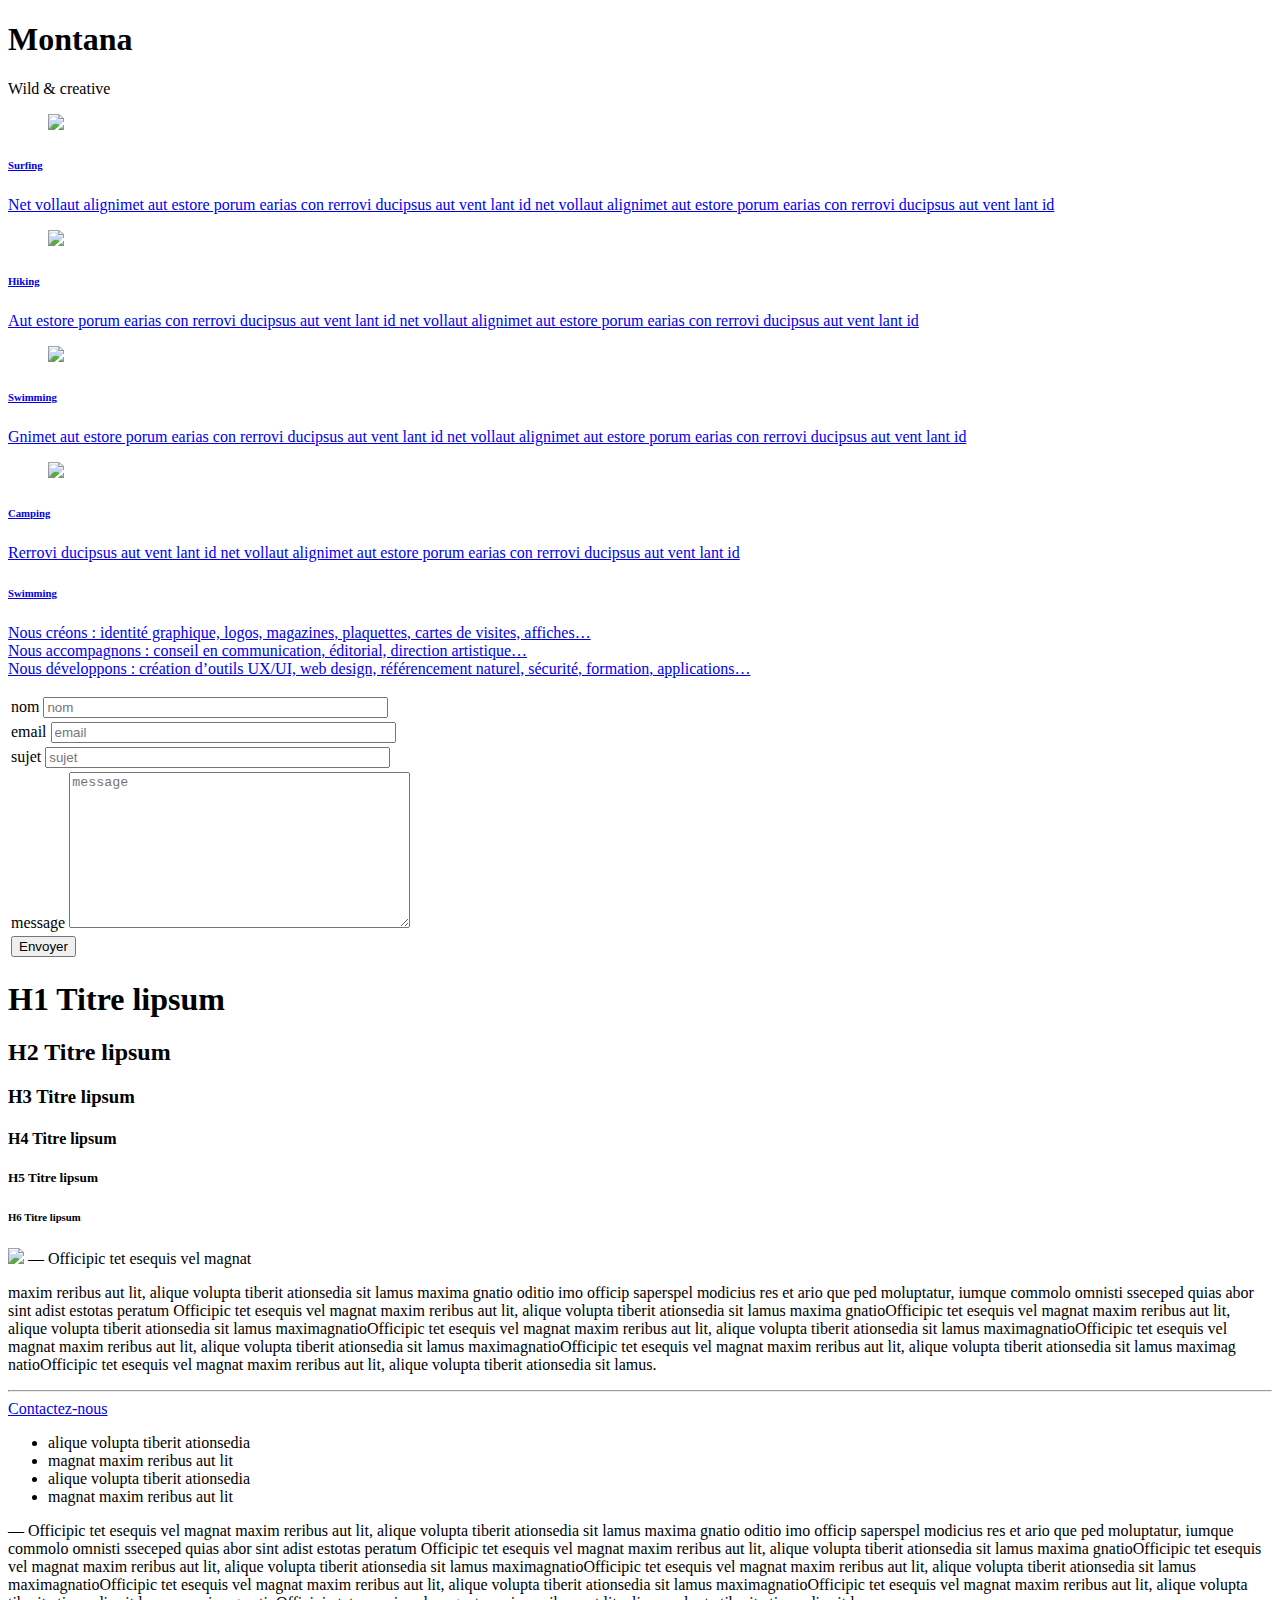
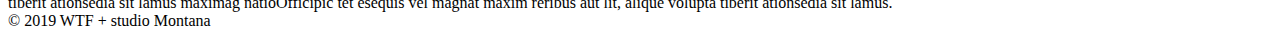
==== index.html @ 5de33ea1 "Create index.html" ====
<!DOCTYPE html>
<html>
<head>
  <meta charset="utf-8">
  <meta http-equiv="X-UA-Compatible" content="IE=edge">
  <meta name="viewport" content="width=device-width, initial-scale=1">
  <title>Test</title>
  <link href="wtf.css" rel="stylesheet"  type="text/css">
  <link href="style.css" rel="stylesheet"  type="text/css">
  <link rel="stylesheet" href="https://use.fontawesome.com/releases/v5.7.2/css/all.css" integrity="sha384-fnmOCqbTlWIlj8LyTjo7mOUStjsKC4pOpQbqyi7RrhN7udi9RwhKkMHpvLbHG9Sr" crossorigin="anonymous">
  <script>/* !Important Chrome Debug */</script>
</head>
<body>
  <!-- Header -->
  <div data-template="parts/header.html"></div>

  <!-- Main content -->
  <main class="main-content clearfix">
    <section class="ff-fullwidth-banner ff-flex" style="background-image: url('https://images.unsplash.com/photo-1469394721641-25268de61797');">
      <div class="ff-wrapper ff-flex">
        <article>
          <h1 class="title">Montana</h1>
          <p class="ff-aligncenter">Wild & creative</p>
        </article>
      </div>
    </section>
    <section class="ff-gallery ff-flex">
      <div class="ff-wrapper ff-fullwidth ff-flex flex-row flex-items-top flex-content-left">
        <article>
          <a href="#">
            <figure class="ff-gallery-figure">
              <img src="https://images.unsplash.com/photo-1466916932233-c1b9c82e71c4" class="ff-gallery-image">
            </figure>
            <h6>Surfing</h6>
            <p>Net vollaut alignimet aut estore porum earias con rerrovi ducipsus aut vent lant id net vollaut alignimet aut estore porum earias con rerrovi ducipsus aut vent lant id
            </p>
          </a>
        </article>
        <article>
          <a href="#">
            <figure class="ff-gallery-figure">
              <img src="https://images.unsplash.com/photo-1548095779-26dbc38010ed" class="ff-gallery-image">
            </figure>
            <h6>Hiking</h6>
            <p>Aut estore porum earias con rerrovi ducipsus aut vent lant id net vollaut alignimet aut estore porum earias con rerrovi ducipsus aut vent lant id
            </p>
          </a>
        </article>
        <article>
          <a href="#">
            <figure class="ff-gallery-figure">
              <img src="https://images.unsplash.com/photo-1538992409240-dc1a2ae11e7b" class="ff-gallery-image">
            </figure>
            <h6>Swimming</h6>
            <p>Gnimet aut estore porum earias con rerrovi ducipsus aut vent lant id net vollaut alignimet aut estore porum earias con rerrovi ducipsus aut vent lant id
            </p>
          </a>
        </article>
        <article>
          <a href="#">
            <figure class="ff-gallery-figure">
              <img src="https://images.unsplash.com/photo-1489893117776-b13fed1ad239" class="ff-gallery-image">
            </figure>
            <h6>Camping</h6>
            <p>Rerrovi ducipsus aut vent lant id net vollaut alignimet aut estore porum earias con rerrovi ducipsus aut vent lant id
            </p>
          </a>
        </article>
        <article class="">
          <a href="#">
            <figure class="ff-gallery-figure">
            </figure>
            <h6>Swimming</h6>
            <p>Nous créons : identité graphique, logos, magazines, plaquettes, cartes de visites, affiches…<br>
              Nous accompagnons : conseil en communication, éditorial, direction artistique…<br>
              Nous développons : création d’outils UX/UI, web design, référencement naturel, sécurité, formation, applications…
            </p>
          </div></a>
        </article>
      </div>
    </section>
    <section class="ff-flex">
      <div class="ff-wrapper ff-flex">
        <form class="ff-form">
          <table><tbody>
            <tr>
              <td>
                <label>nom</label>
                <input type="text" name="field-name" value="" size="40" class="wpcf7-text" placeholder="nom">
              </td>
            </tr>
            <tr>
              <td>
                <label>email</label>
                <input type="email" name="field-email" value="" size="40" class="wpcf7-text wpcf7-emaill" placeholder="email">
              </td>
            </tr>
            <tr>
              <td>
                <label>sujet</label>
                <input type="text" name="field-subject" value="" size="40" class="wpcf7-text" placeholder="sujet">
              </td>
            </tr>
            <tr>
              <td>
                <label>message</label>
                <textarea name="field-message" cols="40" rows="10" class="wpcf7-textarea" placeholder="message"></textarea>
              </td>
            </tr>
            <tr>
              <td>
                <input type="submit" value="Envoyer" class="wpcf7-submit">
              </td>
            </tr>
          </tbody></table>
        </form>
      </div>
    </section>
    <section class="ff-flex">
      <div class="ff-wrapper">
        <article>
          <h1>H1 Titre lipsum</h1>
          <h2>H2 Titre lipsum</h2>
          <h3>H3 Titre lipsum</h3>
          <h4>H4 Titre lipsum</h4>
          <h5>H5 Titre lipsum</h5>
          <h6>H6 Titre lipsum</h6>
          <p><a class="image" href="#"><img src="https://images.unsplash.com/photo-1533032835282-68f6c13478e8" width="25%"/></a>
            — Officipic tet esequis vel magnat
          </p><p> maxim reribus aut lit, alique volupta tiberit ationsedia sit lamus maxima gnatio oditio imo officip saperspel modicius res et ario que ped moluptatur, iumque commolo omnisti sseceped quias abor sint adist estotas peratum
            Officipic tet <a>esequis</a> vel magnat maxim reribus aut lit, alique volupta tiberit ationsedia sit lamus maxima gnatioOfficipic tet esequis vel magnat maxim reribus aut lit, alique volupta tiberit ationsedia sit lamus maximagnatioOfficipic tet esequis vel magnat maxim reribus aut lit, alique volupta tiberit ationsedia sit lamus maximagnatioOfficipic tet esequis vel magnat maxim reribus aut lit, alique volupta tiberit ationsedia sit lamus maximagnatioOfficipic tet esequis vel magnat maxim reribus aut lit, alique volupta tiberit ationsedia sit lamus maximag natioOfficipic tet esequis vel magnat maxim reribus aut lit, alique volupta tiberit ationsedia sit lamus.
          </p>
          <hr>
          <a href="#" class="ff-button">Contactez-nous</a>
          <ul>
            <li>alique volupta tiberit ationsedia</li>
            <li>magnat maxim reribus aut lit</li>
            <li>alique volupta tiberit ationsedia</li>
            <li>magnat maxim reribus aut lit</li>
          </ul>
          — Officipic tet esequis vel magnat maxim reribus aut lit, alique volupta tiberit ationsedia sit lamus maxima gnatio oditio imo officip saperspel modicius res et ario que ped moluptatur, iumque commolo omnisti sseceped quias abor sint adist estotas peratum
          Officipic tet esequis vel magnat maxim reribus aut lit, alique volupta tiberit ationsedia sit lamus maxima gnatioOfficipic tet esequis vel magnat maxim reribus aut lit, alique volupta tiberit ationsedia sit lamus maximagnatioOfficipic tet esequis vel magnat maxim reribus aut lit, alique volupta tiberit ationsedia sit lamus maximagnatioOfficipic tet esequis vel magnat maxim reribus aut lit, alique volupta tiberit ationsedia sit lamus maximagnatioOfficipic tet esequis vel magnat maxim reribus aut lit, alique volupta tiberit ationsedia sit lamus maximag natioOfficipic tet esequis vel magnat maxim reribus aut lit, alique volupta tiberit ationsedia sit lamus.
        </article>
      </div>
    </section>
  </main>
  <!-- Footer -->
  <footer>
    <div class="ff-copyright">
      © 2019 WTF + studio Montana
    </div>
  </footer>

  <!-- scripts -->
  <script src="https://code.jquery.com/jquery-3.4.1.min.js" integrity="sha256-CSXorXvZcTkaix6Yvo6HppcZGetbYMGWSFlBw8HfCJo=" crossorigin="anonymous"></script>
  <script type="text/javascript" src="js/functions.js"></script>
</body>
</html>
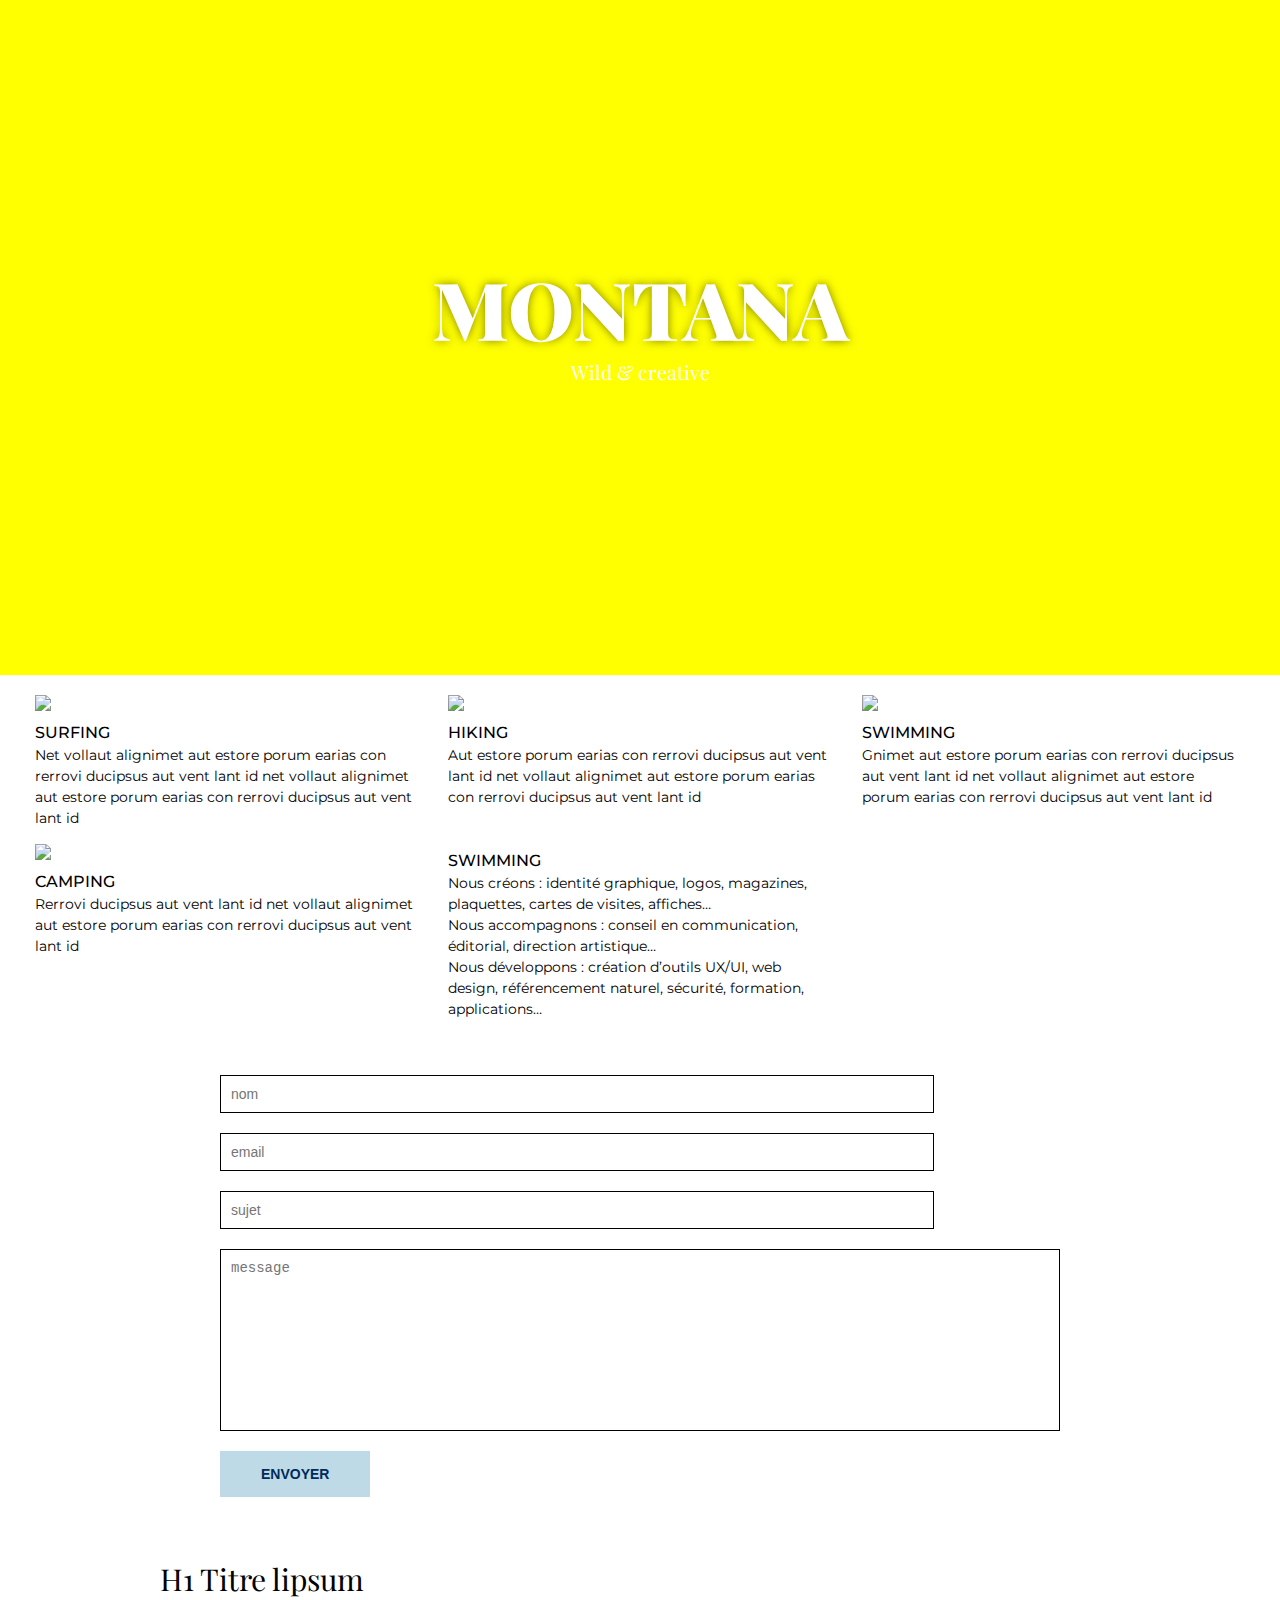
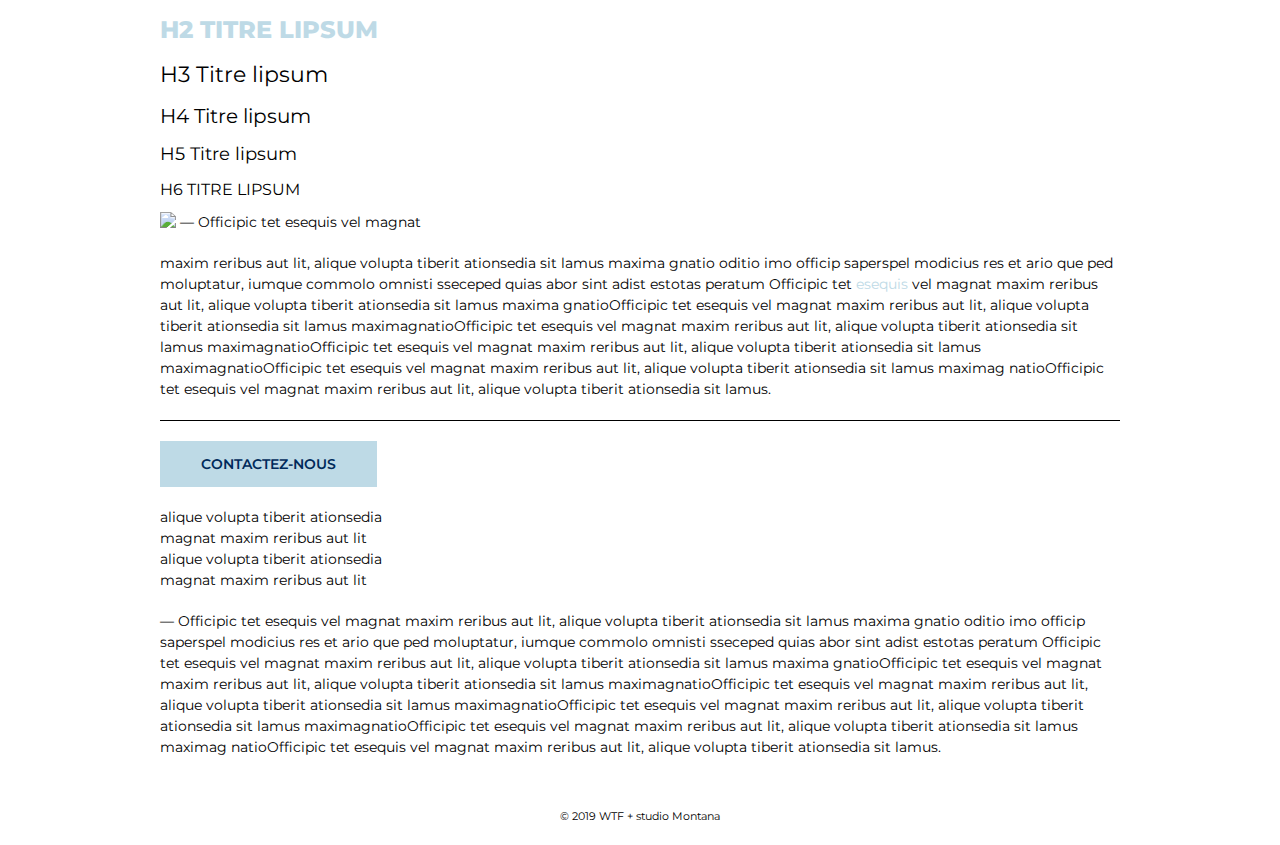
==== commit 0fde7dfd: "update" ====
--- a/index.html
+++ b/index.html
@@ -13,6 +13,7 @@
 <body>
   <!-- Header -->
   <div data-template="parts/header.html"></div>
+  <!-- end header -->
 
   <!-- Main content -->
   <main class="main-content clearfix">
--- a/wtf.css
+++ b/wtf.css
@@ -0,0 +1,257 @@
+/*
+Theme Name:
+Template:
+Author: Sébastien Chandonay & Cyril Tissot (Studio Montana)
+Author URI: http://www.seb-c.com
+Description: Website's theme
+Version: 1.0.4
+License: GNU General Public License v2 or later
+License URI: http://www.gnu.org/licenses/gpl-2.0.html
+Text Domain:
+*/
+
+/* ----------------------------------------------------------- */
+/*												Reset
+/* ----------------------------------------------------------- */
+* {
+	margin: 0;
+	padding: 0;
+	-webkit-box-sizing: border-box;
+	box-sizing: border-box;
+}
+html{
+	font-size: 62.5%; /* 1em = 10px */
+	font-size: calc(1em * .625);
+	border: none;
+}
+body{
+	background: #ffffff;
+	color: #000000;
+	font-family: Arial, sans-serif;
+	font-size: 1.4em; /* equiv 14px */
+	line-height: 1.5; /* equiv 15px */
+	overflow-x: hidden;
+}
+header, main, menu, nav, section, article, form, aside, datalist, details, dialog, figure, figcaption, footer, svg{ display: block; }
+audio, canvas, progress, video{ display: inline-block; }
+abbr, mark, meter, time, output{ display: inline; }
+p, ul, ol, dl, blockquote, pre, td, th, label, input, textarea, select, button, hr{
+}
+ol, ul{
+	list-style: none;
+}
+img{
+	vertical-align: top; /* remove white space below image */
+	max-width: 100%;
+	height: auto;
+	border: none;
+}
+form{
+	width: 100%;
+	margin: 0;
+}
+table{
+	table-layout: fixed;
+	border-collapse: collapse;
+	vertical-align: top;
+}
+table, tr, td{
+	width: 100%;
+	max-width: 100%;
+	height: auto;
+	border: none;
+	background: none;
+	position: relative;
+	padding: 0;
+	margin: 0;
+}
+input, textarea, select, button, label{
+	width: 100%;
+	max-width: 100%;
+	height: auto;
+	resize : none;
+	border: none;
+	display: block;
+	vertical-align: middle;
+}
+blockquote, code, pre, svg {
+	height: auto;
+	max-width: 100%;
+}
+.screen-reader-text{
+	position: absolute;
+	left: -5000000px;
+}
+
+/* ----------------------------------------------------------- */
+/*												Framework
+/* ----------------------------------------------------------- */
+
+/**
+* clear
+*/
+.clearfix, .clearfix:after {
+	content: "";
+	display: block;
+	clear: both;
+}
+
+/* ----------------------------------------------------------- */
+/*												Typography
+/* ----------------------------------------------------------- */
+h1, h2, h3, h4, h5, h6{
+	font-family: Arial, sans-serif;
+	line-height: 1.5;
+	border: none;
+	font-weight: inherit;
+	display: block;
+	width: 100%;
+}
+p{
+	text-align: left;
+	white-space: normal;
+	-webkit-hyphens: none;
+	-ms-hyphens: none;
+	hyphens: none;
+}
+mark { /*highlight*/
+	background: #ffff00;
+}
+sup, sub{
+	vertical-align: 0;
+	position: relative;
+}
+sup{
+	bottom: 1ex;
+}
+sub{
+	top: .5ex;
+}
+hr{
+	background-color: #000000;
+	border: 0;
+	height: 1px;
+	padding: 0;
+}
+
+/*::-webkit-input-placeholder {
+color: #ff0000;
+}
+::-moz-placeholder {
+color: #ff0000;
+}
+:-ms-input-placeholder {
+color: #ff0000;
+}
+::placeholder {
+color: #ff0000;
+}*/
+
+/* ----------------------------------------------------------- */
+/*												Layout
+/* ----------------------------------------------------------- */
+body{
+	background: #ffffff;
+	color: #000000;
+	text-align: left;
+}
+/*body.admin-bar{
+	top: 32px;
+}*/
+.page{
+	margin: 0 auto;
+	position: relative;
+	max-width: 100%;
+}
+
+/* ----------------------------------------------------------- */
+/*												Main content
+/* ----------------------------------------------------------- */
+main{
+	margin: 0 auto;
+	max-width: 100%;
+}
+
+/* ----------------------------------------------------------- */
+/*												Flex
+/* ----------------------------------------------------------- */
+.ff-flex{
+	display: flex;
+	justify-content: center;/*center to container*/
+	align-items: center;
+}
+/* content align left */
+.ff-flex.flex-content-left{
+	justify-content: flex-start;/*left to container*/
+}
+/* content align right */
+.ff-flex.flex-content-right{
+	justify-content: flex-end;/*right to container*/
+}
+/* content align right */
+.ff-flex.flex-content-justify{
+	justify-content: space-between;/*right to container*/
+}
+/* content align top */
+.ff-flex.flex-items-top{
+	align-items: flex-start;
+}
+/* content align bottom */
+.ff-flex.flex-items-bottom{
+	align-items: flex-end;
+}
+/* content align stretch */
+.ff-flex.flex-items-stretch{
+	align-items: stretch;
+}
+/* flex row is horizontal axis (X) */
+.ff-flex.flex-row{
+	flex-flow: row wrap;
+	align-content: flex-start;/*_ only if wrap*/
+}
+/* flex column is vertical axis (Y) */
+.ff-flex.flex-column{
+	flex-flow: column wrap;
+	align-content: flex-start;/*_ only if wrap*/
+}
+/* flex child behaviour */
+.ff-flex .flex-self-item{
+	align-self: center;/*align-self overpass align-items*/
+}
+
+/* ----------------------------------------------------------- */
+/*												Align
+/* ----------------------------------------------------------- */
+.ff-alignright{
+	text-align: right;
+}
+.ff-aligncenter{
+	text-align: center;
+}
+.ff-alignleft{
+	text-align: left;
+}
+
+/* ----------------------------------------------------------- */
+/*												Width
+/* ----------------------------------------------------------- */
+.width1   { width: 1%; }
+.width2   { width: 2%; }
+.width3   { width: 3%; }
+.width5   { width: 5%; }
+.width10  { width: 10%; }
+.width20  { width: 20%; }
+.width25  { width: 25%; }
+.width30  { width: 30%; }
+.width33  { width: 33.333%; }
+.width40  { width: 40%; }
+.width45  { width: 45%; }
+.width49  { width: 49%; }
+.width50  { width: 50%; }
+.width60  { width: 60%; }
+.width66  { width: 66.666%; }
+.width70  { width: 70%; }
+.width75  { width: 75%; }
+.width80  { width: 80%; }
+.width90  { width: 90%; }
+.width100 { width: 100%; }
--- a/style.css
+++ b/style.css
@@ -0,0 +1,577 @@
+/*
+Theme Name:
+Template:
+Author: Sébastien Chandonay & Cyril Tissot (Studio Montana)
+Author URI: http://www.seb-c.com
+Description: Website's theme
+Version: 1.0.4
+License: GNU General Public License v2 or later
+License URI: http://www.gnu.org/licenses/gpl-2.0.html
+Text Domain:
+*/
+
+/* ----------------------------------------------------------- */
+/*												Fonts
+/* ----------------------------------------------------------- */
+@import url('https://fonts.googleapis.com/css?family=Montserrat:400,400i,500,500i,600,600i,700,700i,800,800i,900,900i');
+@import url('https://fonts.googleapis.com/css?family=Playfair+Display:400,900,700,400italic,700italic,900italic');
+
+/* ----------------------------------------------------------- */
+/*												Base
+/* ----------------------------------------------------------- */
+:root {
+	--darkblue: #002A5A; /*rvb(0, 42, 90)*/
+	--lightblue: #BEDAE6; /*rvb(190, 220, 230)*/
+	--gold: #FFD80A /*7f7877*/;
+	--base14: 1.4;
+	--base20: 2;
+	--base24: calc(2.4em / var(--base14));
+}
+/* colors */
+.ff-darkblue{
+	background-color: var(--darkblue);
+}
+.ff-lightblue{
+	background-color: var(--lightblue);
+}
+
+/* select */
+::-moz-selection { background: #ffff00; }
+::selection { background: #ffff00; }
+
+p, ul, ol, dl, blockquote, pre, td, th, label, input, textarea, select, button, hr{
+	font-size: var(--base14); /* equiv 14px */
+	margin: 0 0 20px; /* default value don't fix ***/
+}
+
+/* ----------------------------------------------------------- */
+/*												Typography
+/* ----------------------------------------------------------- */
+body{
+	font-family: 'Montserrat', Arial, sans-serif;
+}
+h1, h2, h3, h4, h5, h6{
+	font-family: 'Montserrat', Arial, sans-serif;
+	margin: 0 0 10px;
+}
+h1{
+	font-family: 'Playfair display', Georgia, serif;
+	font-size: calc(3em / var(--base14)); /* equiv 30px */
+}
+h2{
+	font-size: calc(2.4em / var(--base14)); /* equiv 24px */
+	font-weight: 800;
+	text-transform: uppercase;
+	color: var(--lightblue);
+}
+h3{
+	font-size: calc(2.2em / var(--base14)); /* equiv 22px */
+}
+h4{
+	font-size: calc(2em / var(--base14)); /* equiv 20px */
+}
+h5{
+	font-size: calc(1.8em / var(--base14)); /* equiv 18px */
+}
+h6{
+	font-size: calc(1.6em / var(--base14)); /* equiv 16px */
+	text-transform: uppercase;
+}
+.uppercase {
+	text-transform: uppercase;
+}
+.small {
+	font-size: calc(1em / var(--base14)); /* equiv 10px */
+}
+.big {
+	font-size: calc(2.4em / var(--base14)); /* equiv 24px */
+}
+
+/* ----------------------------------------------------------- */
+/*												Links
+/* ----------------------------------------------------------- */
+a, a:link{
+	text-decoration: none;
+	color: var(--lightblue); /*_ !! TO FIX ***/
+	-webkit-transition: all 0.5s;
+	transition: all 0.5s;
+	cursor: pointer;
+}
+a:visited{
+	color: #000; /*_ !! TO FIX ***/
+}
+a:hover, a:active, a:focus{
+	color: #000; /*_ !! TO FIX ***/
+}
+
+/* ----------------------------------------------------------- */
+/*												Forms & tables
+/* ----------------------------------------------------------- */
+form.ff-form{
+	width: calc(100% - 120px);
+	margin: 0;
+}
+table td{
+}
+input,
+textarea{
+	background: transparent;
+	border: 1px solid #000;
+	padding: 10px;
+}
+label{
+	color: #fff;
+	position: absolute;
+	left: 0;
+	top: -20px;
+	animation: mooove 1s infinite;
+}
+@keyframes mooove {
+	0%	{ transform: translate(20px,0); opacity: 0;}
+	100%	{ transform: translate(0,0); opacity: 1;}
+}
+input[type="text"],
+input[type="email"]{
+	width: 85%;
+}
+input[type="submit"],
+input[type="button"],
+input[type="reset"]{
+}
+input[type="radio"],
+input[type="checkbox"],
+input[type="image"] {
+	background-color: transparent;
+	border: 0;
+	width: auto;
+}
+input[type="text"]:focus,
+input[type="number"]:focus,
+input[type="email"]:focus,
+input[type="password"]:focus,
+input[type="url"]:focus,
+select:focus, textarea:focus{
+	background-color: var(--lightblue); /*_ !! TO FIX ***/
+	outline: none;
+}
+
+/* ----------------------------------------------------------- */
+/*												Buttons
+/* ----------------------------------------------------------- */
+a.ff-button, .ff-button,
+input[type="submit"],
+input[type="button"],
+input[type="reset"]{
+	display: inline-block;
+	padding: 15px 40px;
+	margin: 0 0 20px;
+	width: auto;
+	background-color: var(--lightblue);
+	color: var(--darkblue);
+	border: 1px solid var(--lightblue);
+	font-weight: 600;
+	line-height: 1;
+	text-transform: uppercase;
+	-webkit-transition: all 0.5s;
+	transition: all 0.5s;
+}
+button:hover, .ff-button:hover,
+input[type="submit"]:hover,
+input[type="button"]:hover,
+input[type="reset"]:hover{
+	background: var(--darkblue);
+	color: #fff;
+}
+
+/* ----------------------------------------------------------- */
+/*												Layout
+/* ----------------------------------------------------------- */
+body{
+}
+.page{
+}
+
+/* ----------------------------------------------------------- */
+/*												Header
+/* ----------------------------------------------------------- */
+header.ff-masthead{
+	width: 100%;
+	text-align: center;
+	height: 60px;
+	background: #fff;
+	background-size: cover;
+	padding: 20px;
+	position: fixed;
+	z-index: 999;
+}
+.ff-logo{
+	font-family: 'Playfair display', Georgia, serif;
+	font-weight: 900;
+	font-size: calc(2.4em / var(--base14));
+	text-transform: normal;
+	color: var(--gold);
+	line-height: 1;
+	flex: 1 0 0;
+	/*background: url('https://images.unsplash.com/photo-1454329001438-1752daa90420') no-repeat top left;
+		-webkit-text-fill-color: rgba(0,0,0,0.15);
+	    -webkit-background-clip: text;*/
+}
+
+/* ----------------------------------------------------------- */
+/*												Main nav
+/* ----------------------------------------------------------- */
+nav.ff-main-nav{
+	font-weight: 500;
+	padding: 0 0;
+	text-transform: uppercase;
+	flex: 0 0 auto;
+	font-size: calc(1.2em / var(--base14)); /* equiv 24px */
+}
+nav.ff-main-nav > ul{ /* Every ul */
+	background: #fff;
+	margin: 0;
+}
+nav.ff-main-nav > ul li{/* Every li */
+	line-height: 1;
+}
+nav.ff-main-nav > ul > li a{/* Every a */
+	color: var(--darkblue);
+}
+nav.ff-main-nav > ul > li{/* li parent */
+	padding: 0 20px;
+	position: relative;
+	color: var(--darkblue);
+}
+nav.ff-main-nav > ul > li:not(:last-child){
+	border-right: 1px solid currentColor;
+}
+nav.ff-main-nav > ul > li.current-item > a{
+	font-weight: 700;
+}
+nav.ff-main-nav > ul > li.has-child{
+	position: relative;
+}
+nav.ff-main-nav > ul > li.has-child:after{
+	font-family: "Font Awesome 5 Free";
+	font-weight: 900;
+	color: currentColor;
+	content: "\f0dd";
+}
+nav.ff-main-nav > ul > li.has-child > ul{
+	text-align: left;
+	text-transform: none;
+	padding: 0 10px 10px;
+	position: absolute;
+	z-index: 9999;
+	background: rgba(255, 255, 255, 1);
+	left: 20px;
+	width: 180px;
+	opacity: 0;
+	-webkit-transition: all 0.5s;
+	transition: all 0.5s;
+}
+nav.ff-main-nav > ul > li.has-child:hover > ul{ /* li parent hover */
+	opacity: 1;
+}
+nav.ff-main-nav > ul > li > ul > li{/* li child */
+	padding: 10px 0 0;
+}
+nav.ff-main-nav > ul  > li > ul > li:not(:last-child):after{
+	content: " ";
+	display: block;
+	position: relative;
+	top: 10px;
+	width: 24px;
+	height: 1px;
+	background: currentColor;
+	padding: 0;
+	margin: 0 0 10px;
+}
+nav.ff-main-nav > ul > li.ff-user a:after{
+	font-family: "Font Awesome 5 Free";
+	font-weight: regular;
+	color: currentColor;
+	content: "\f2bd";
+}
+@media (max-width: 768px) {
+ nav.ff-main-nav{
+	 position: absolute;
+	 top: 60px;
+	 left: -100vw;
+	 padding: 20px;
+	 height: 100vh;;
+	 width: 100%;
+	 overflow: hidden;
+	 background-color: #fff;
+	 -webkit-transition: all 0.5s ease;
+	 transition: all 0.5s ease;
+	 align-items: flex-start;
+ }
+ nav.ff-main-nav > ul{
+	 flex-flow: column;
+ }
+ nav.ff-main-nav > ul > li{
+	 margin: 0 0 20px;
+	 }
+ nav.ff-main-nav > ul > li:not(:last-child){
+		 border: none;
+ }
+ nav.ff-main-nav.menu-toggle{
+	 left: 0;
+ }
+}
+
+/* ----------------------------------------------------------- */
+/*												Hamburger nav
+/* ----------------------------------------------------------- */
+.ff-hamburger-nav, .ff-close-nav{
+	user-select: none;
+	flex: 1 0 0;
+	stroke: #000;
+	stroke-width: 2;
+}
+.ff-close-nav{
+	position: absolute;
+	right: 22px;
+	top: 20px;
+}
+.ff-hamburger{
+	width: 24px;
+	height: 18px;
+}
+.ff-close{
+	width: 20px;
+	height: 20px;
+	z-index: 3
+}
+
+/* ----------------------------------------------------------- */
+/*												Main content
+/* ----------------------------------------------------------- */
+main.main-content{
+}
+section{
+	padding: 20px;
+}
+.ff-wrapper{
+	position: relative;
+	width: 960px;
+}
+.ff-wrapper.ff-fullwidth{
+	width: 100%;
+}
+
+/* ----------------------------------------------------------- */
+/*												Sections & articles
+/* ----------------------------------------------------------- */
+/* Fullwidth */
+.ff-fullwidth-banner{
+	width: 100%;
+	min-height: 100%;
+	min-height: 75vh;
+	background: #ffff00 no-repeat center center;
+	background-size: cover;
+	background-attachment: fixed;
+	overflow: hidden;
+}
+.ff-fullwidth-banner h1{
+	font-size: calc(8em / var(--base14));
+	font-family: 'Playfair display', Arial, sans-serif;
+	text-transform: uppercase;
+	font-weight: 900;
+	line-height: 1;
+	color: #fff;
+  animation: fade-in-from-bottom 1.2s;
+	text-shadow: 0px 0px 10px rgba(0, 0, 0, 0.5);
+}
+.ff-fullwidth-banner p{
+	font-size: 1.4em;
+	font-family: 'Playfair display', Arial, sans-serif;
+	color: #fff;
+}
+
+/* Gallery */
+.ff-gallery article{
+	margin: 0 15px 15px;
+	width: calc(33.333% - 30px);
+	background: #fff;
+	overflow: hidden;
+}
+.ff-gallery article a{
+	color: #000;
+}
+.ff-gallery article h6,
+.ff-gallery article figcaption{
+	text-transform: uppercase;
+	font-weight: 500;
+	margin: 0;
+}
+.ff-gallery article a .ff-gallery-figure{
+  overflow: hidden;
+	margin: 0 0 5px;
+	background: transparent;
+}
+.ff-gallery article a .ff-gallery-image{
+	width: 100%;
+	height: auto;
+	-webkit-transition: all 0.5s ease-out;
+	transition: all 0.5s ease-out;
+	filter: grayscale(0%);
+	/*box-shadow: 0 0 10px 0 rgba(7, 10, 25, 0.25);*/
+}
+.ff-gallery article a:hover img.ff-gallery-image{
+	filter: grayscale(100%);
+	transform: scale(1.05);
+	/*box-shadow: 0 15px 45px -5px rgba(7, 10, 25, 0.25);*/
+	/*transform: translate(0, -2px);*/
+}
+.ff-gallery article p{
+	margin: 0;
+}
+
+/* FF project fullwidth */
+.ff-single-fullscreen{
+	width: 100%;
+	min-height: 100%;
+	min-height: 100vh;
+	padding: 0;
+	animation: fade-in 0.8s ease-out;
+	background: #ffff00 no-repeat center center;
+	background-size:cover;
+}
+.ff-single-fullscreen .ff-image-fullscreen{
+	width: 100%;
+	min-height: 100%;
+	flex: 1 1 0;
+	overflow: hidden;
+	background: #ffff00 no-repeat center center;
+	background-size:cover;
+}
+.ff-single-fullscreen .caption{
+	width: 280px;
+	background: #fff;
+	padding: 30px 40px 30px;
+	position: absolute;
+	top: 60px;
+	left: 40px;
+}
+.ff-single-fullscreen .caption::after{
+	content:'';
+	position: absolute;
+	left: 0;
+	bottom: -30px;
+	width: 0;
+	height: 0;
+  border-left: solid 140px #fff;
+  border-right: solid 140px #fff;
+	border-bottom: solid 30px transparent;
+}
+.ff-single-fullscreen .caption h1{
+	font-size: calc(2.4em / var(--base14));
+	font-family: 'Montserrat', Arial, sans-serif;
+	text-transform: uppercase;
+	font-weight: 800;
+	line-height: 1;
+	color: #000;
+}
+.ff-single-fullscreen .caption h6{
+	font-size: calc(1.2em / var(--base14));
+	line-height: 1;
+}
+.ff-single-fullscreen .caption p{
+	font-family: 'Playfair display', Arial, sans-serif;
+}
+.ff-single-fullscreen .caption a.ff-single-link{
+	font-family: 'Montserrat', Arial, sans-serif;
+	font-weight: 600;
+	color: #000;
+}
+.ff-single-fullscreen .caption a.ff-single-link::before{
+	content: "_";
+}
+.ff-rotate{
+  /*transform: rotate(7deg);*/
+	transform: rotate(-10deg) translateY(-20px) skewX(-10deg);
+	font-style: normal;
+}
+
+@-webkit-keyframes fade-in-from-bottom { from {opacity: 0; -webkit-transform: translate3d(0, 50px, 0); transform: translate3d(0, 50px, 0);}  to {opacity: 1; -webkit-transform: translate3d(0, 0, 0); transform: translate3d(0, 0, 0);}}
+@keyframes fade-in-from-bottom { from {opacity: 0; -webkit-transform: translate3d(0, 50px, 0); transform: translate3d(0, 50px, 0);}  to {opacity: 1; -webkit-transform: translate3d(0, 0, 0); transform: translate3d(0, 0, 0);}}
+
+@-webkit-keyframes fade-in { from {opacity: 0;}  to {opacity: 1;}}
+@keyframes fade-in { from {opacity: 0;}  to {opacity: 1;}}
+
+
+/* ----------------------------------------------------------- */
+/*												Pagination
+/* ----------------------------------------------------------- */
+.ff-pagination-inner{
+	position: absolute;
+  bottom: 0;
+  width: 100%;
+}
+.ff-pagination-nav{
+}
+.ff-pagination{
+	border-radius: 50%;
+	background: #fff;
+	width: 30px;
+	height: 30px;
+	-webkit-transition: all 0.5s ease;
+	transition: all 0.5s ease;
+}
+.ff-pagination > i{
+	font-size: 0.8em;
+}
+
+/* ----------------------------------------------------------- */
+/*												Footer
+/* ----------------------------------------------------------- */
+footer{
+	font-size: 0.8em;
+	background: #fff;
+	color: #000;
+	padding: 30px 0 20px;
+	text-align: center;
+	bottom: 0;
+}
+
+/* ----------------------------------------------------------- */
+/*												Responsive
+/* ----------------------------------------------------------- */
+.ff-responsive { display: none; }
+
+@media (max-width: 768px) { /* equiv 768px */
+  .ff-responsive { display: block; }
+	.not-responsive { display: none; }
+	body::before {
+		content: '';
+	}
+	.ff-gallery article{
+		width: calc(50% - 30px);
+	}
+	.ff-fullwidth-banner h1{
+		font-size: calc(6em / var(--base14));
+	}
+}
+
+@media (max-width: 640px) { /* equiv 640px */
+	.ff-single-fullscreen{
+	}
+	.ff-single-fullscreen .caption{
+		width: 100%;
+		left: 0;
+		position: relative;
+	}
+	.ff-single-fullscreen .caption::after{
+	  border-left: solid 50vw #fff;
+	  border-right: solid 50vw #fff;
+		border-bottom: solid 30px transparent;
+	}
+	.ff-gallery article{
+		width: 100%;
+	}
+}
+
+@media (max-width: 320px) { /* equiv 320px */
+}
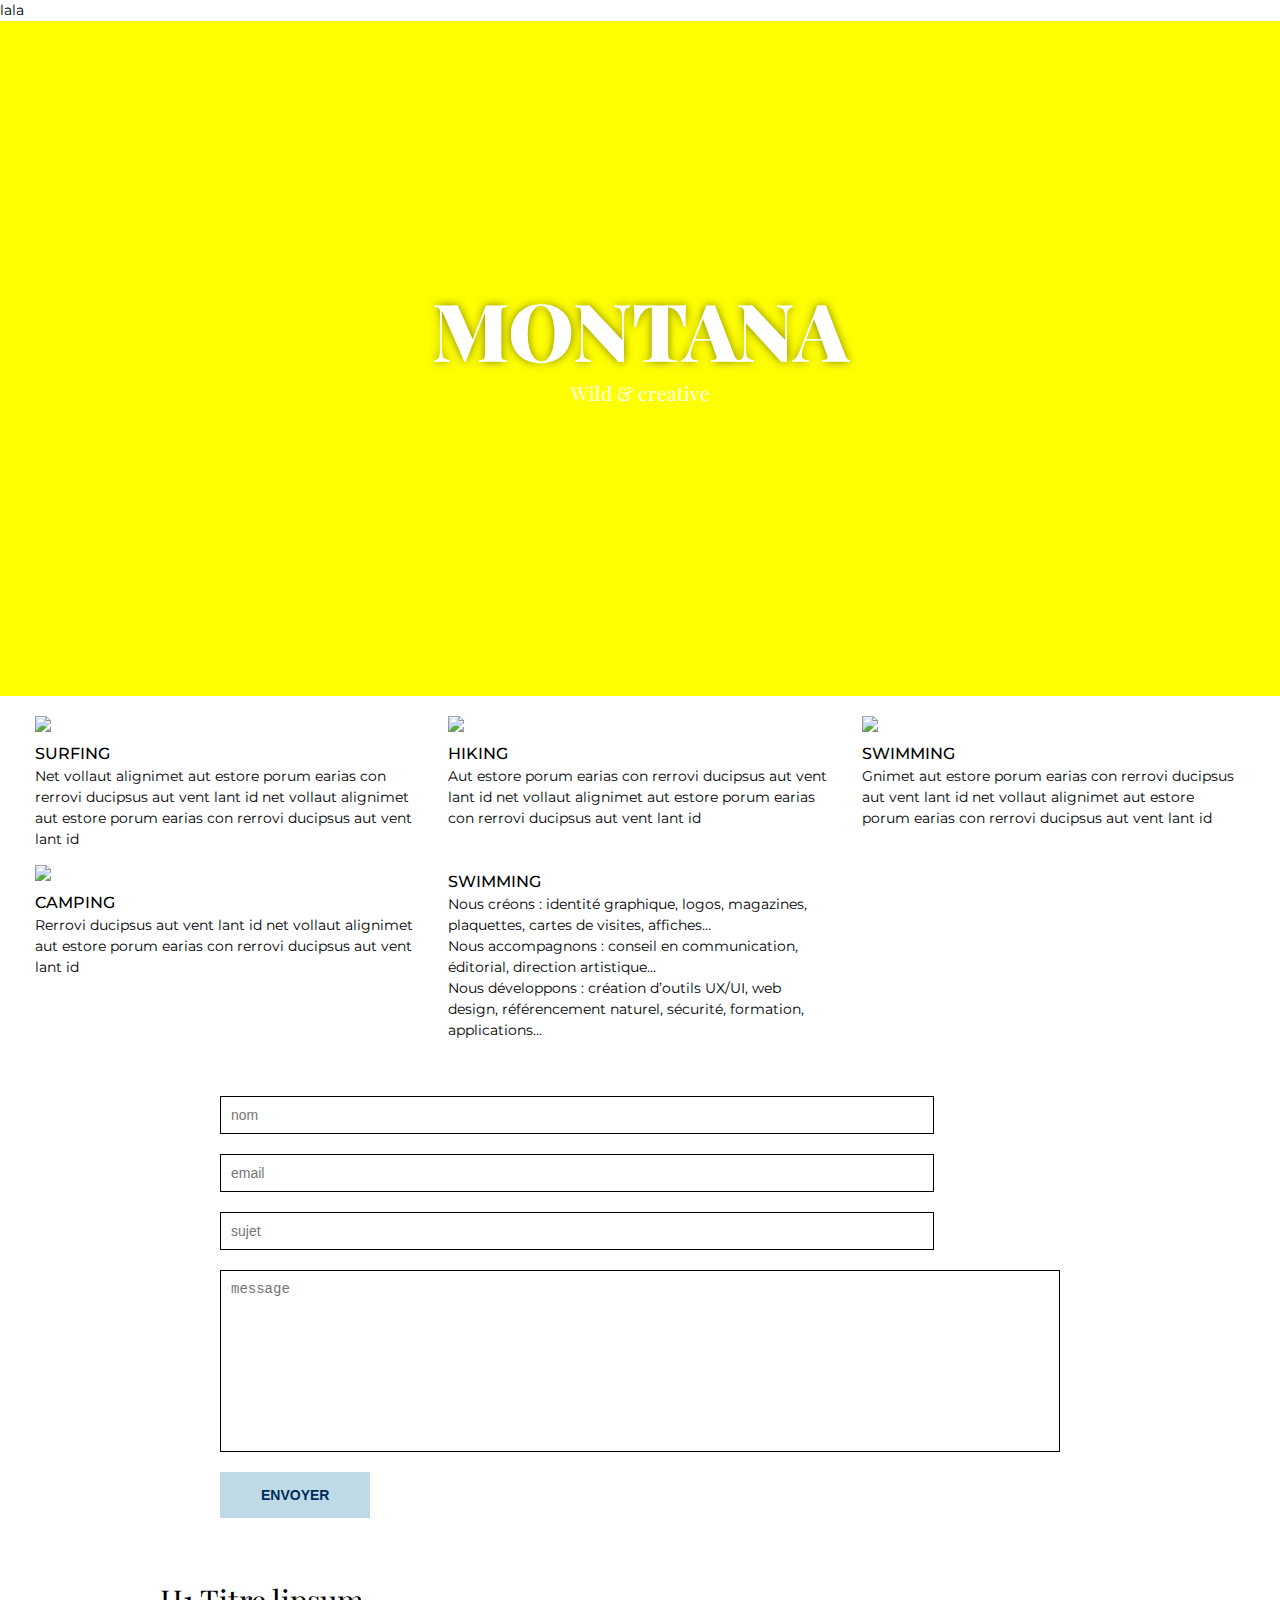
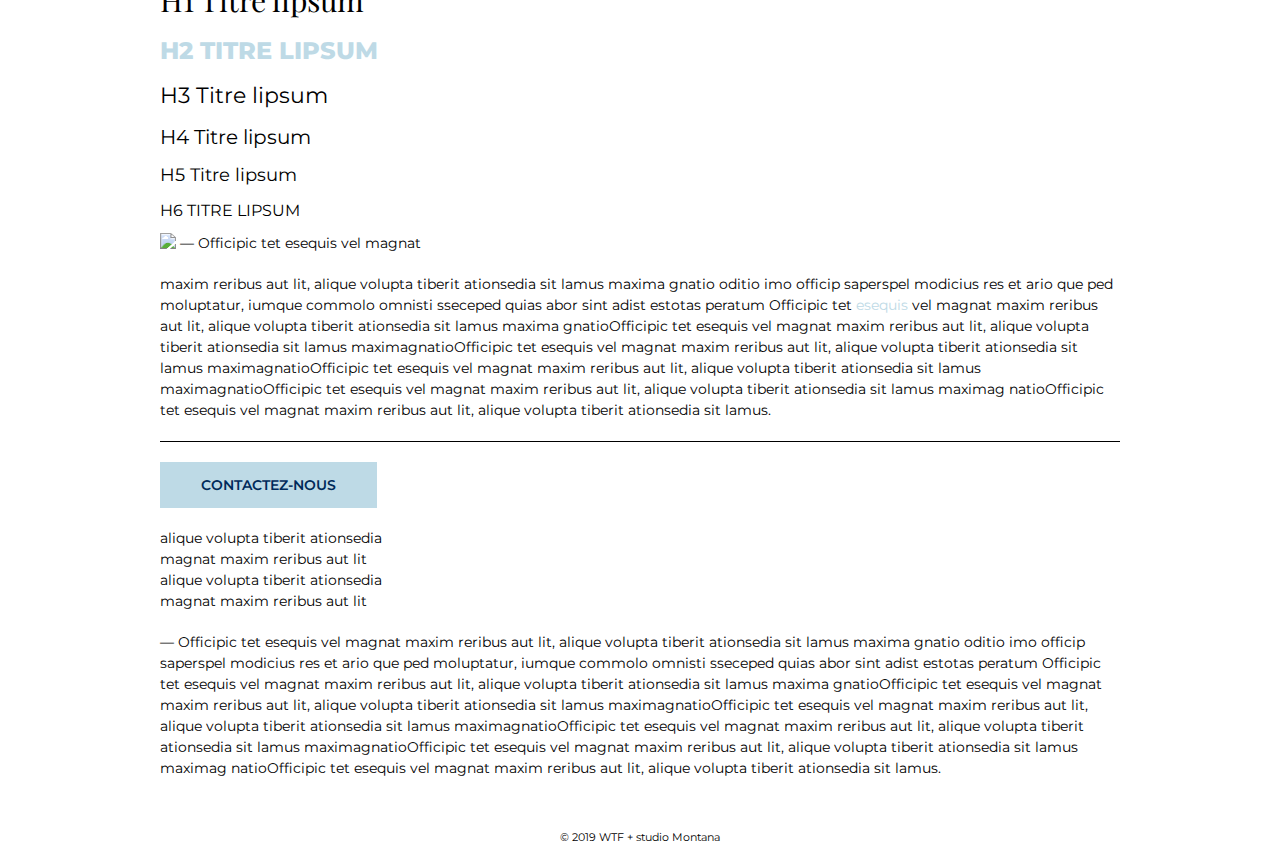
==== commit 2156c015: "Update index.html" ====
--- a/index.html
+++ b/index.html
@@ -12,7 +12,7 @@
 </head>
 <body>
   <!-- Header -->
-  <div data-template="parts/header.html"></div>
+  <div data-template="parts/header.html">lala</div>
   <!-- end header -->
 
   <!-- Main content -->
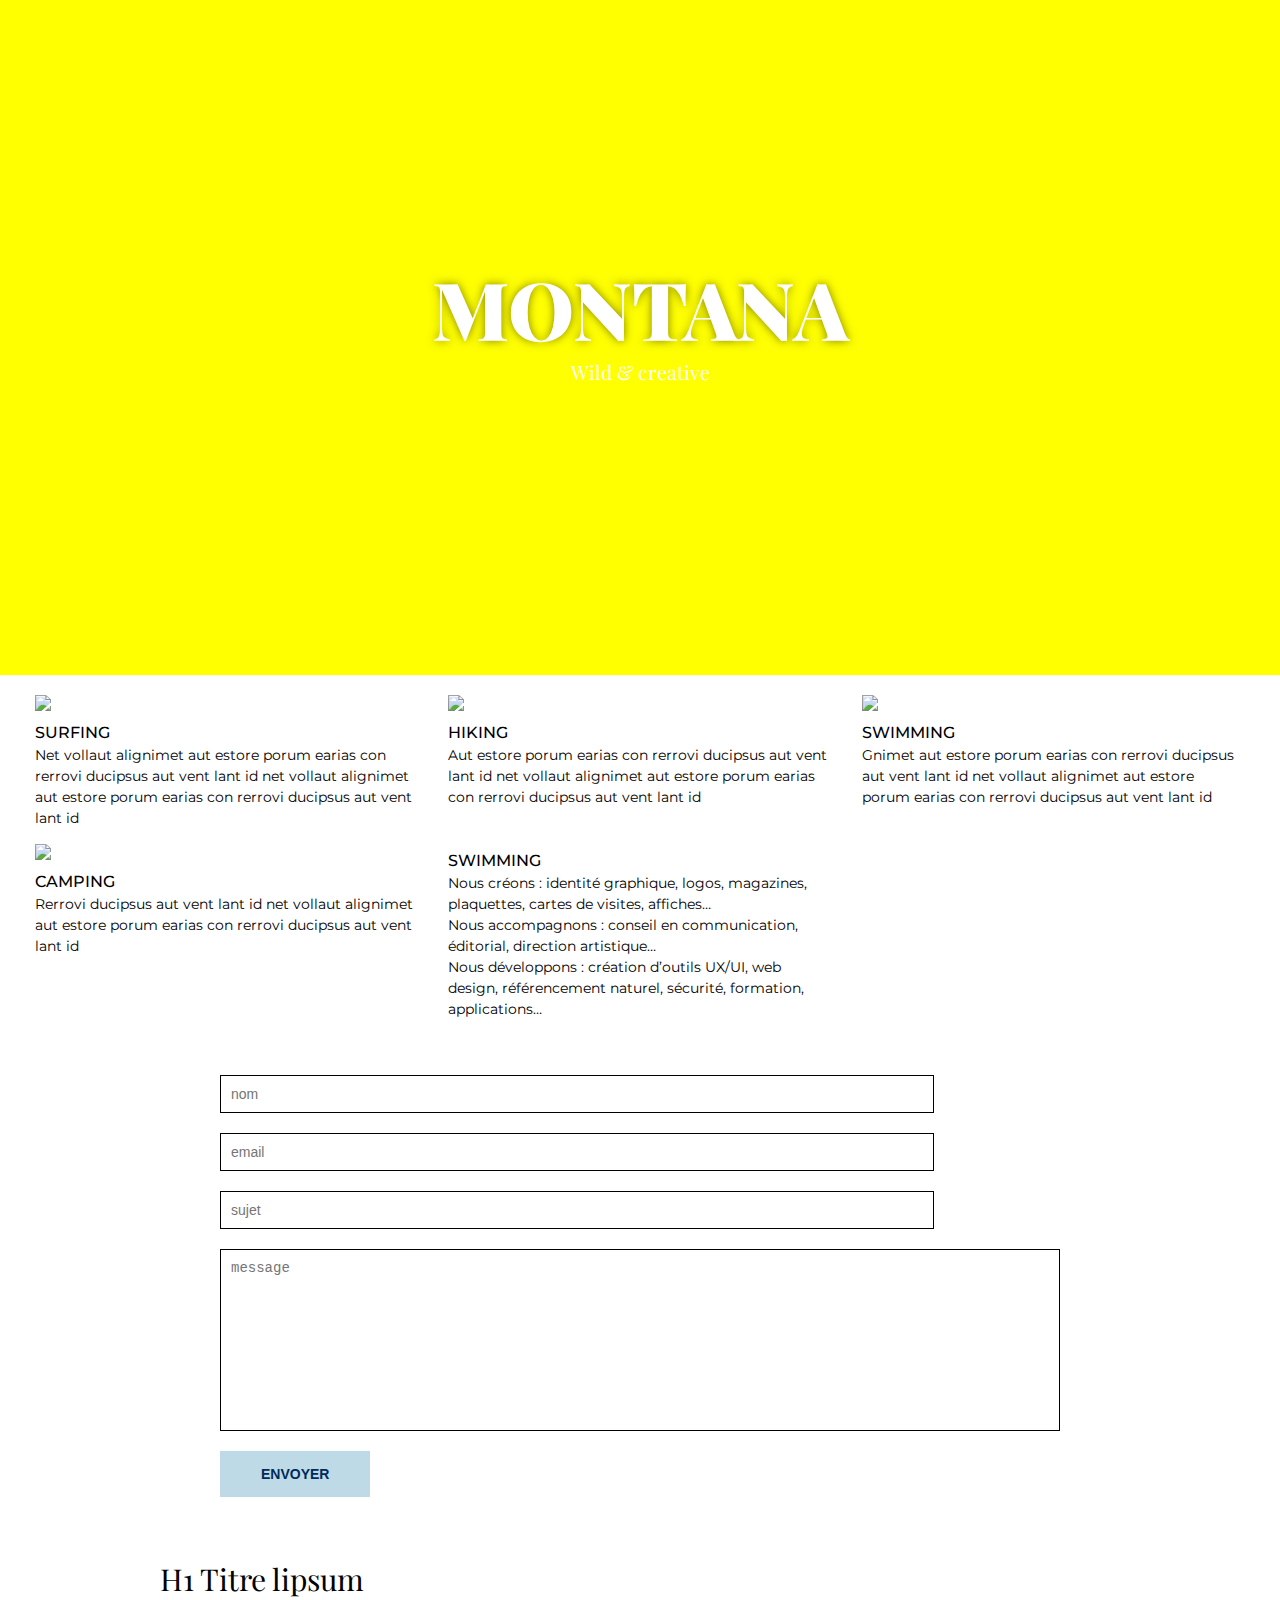
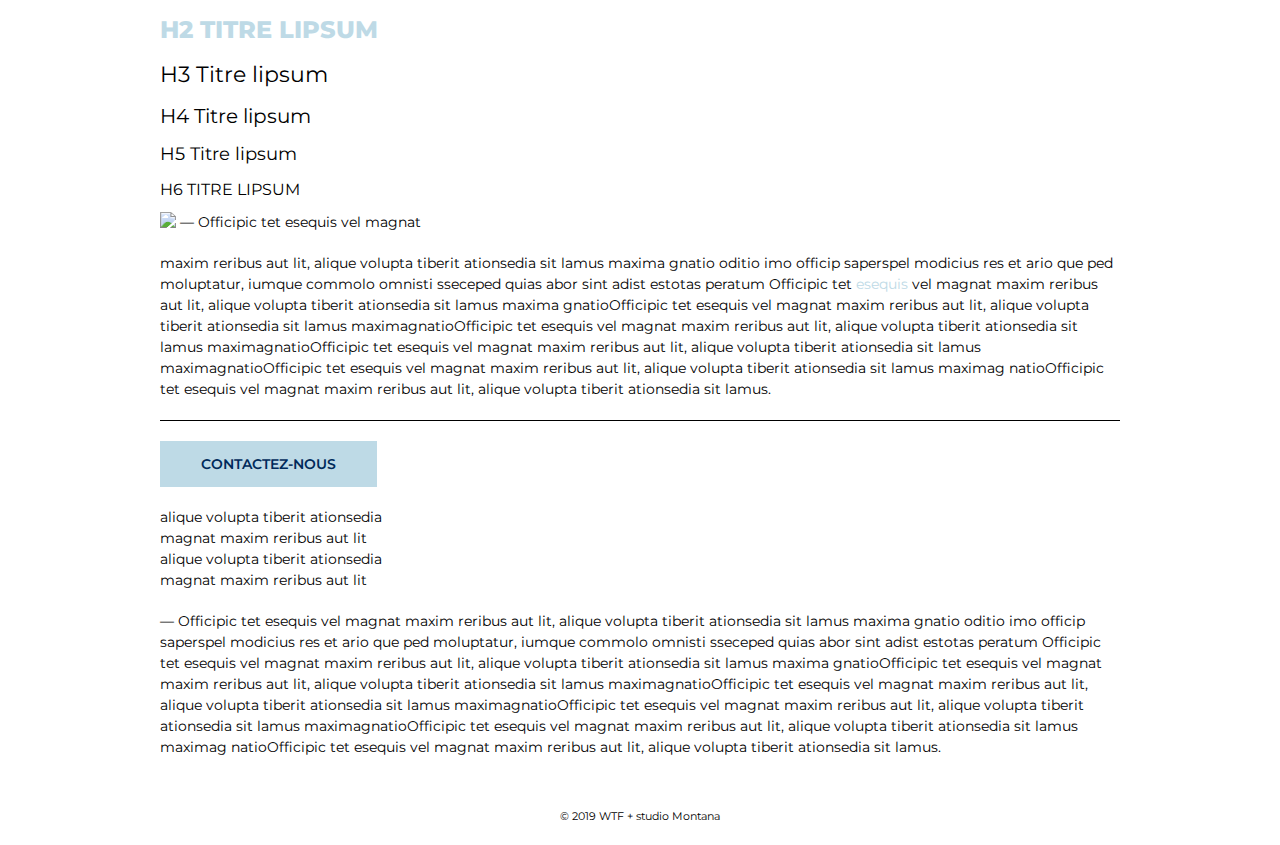
==== commit ec960913: "Update index.html" ====
--- a/index.html
+++ b/index.html
@@ -12,8 +12,7 @@
 </head>
 <body>
   <!-- Header -->
-  <div data-template="parts/header.html">lala</div>
-  <!-- end header -->
+  <div data-template="parts/header.html"></div>
 
   <!-- Main content -->
   <main class="main-content clearfix">
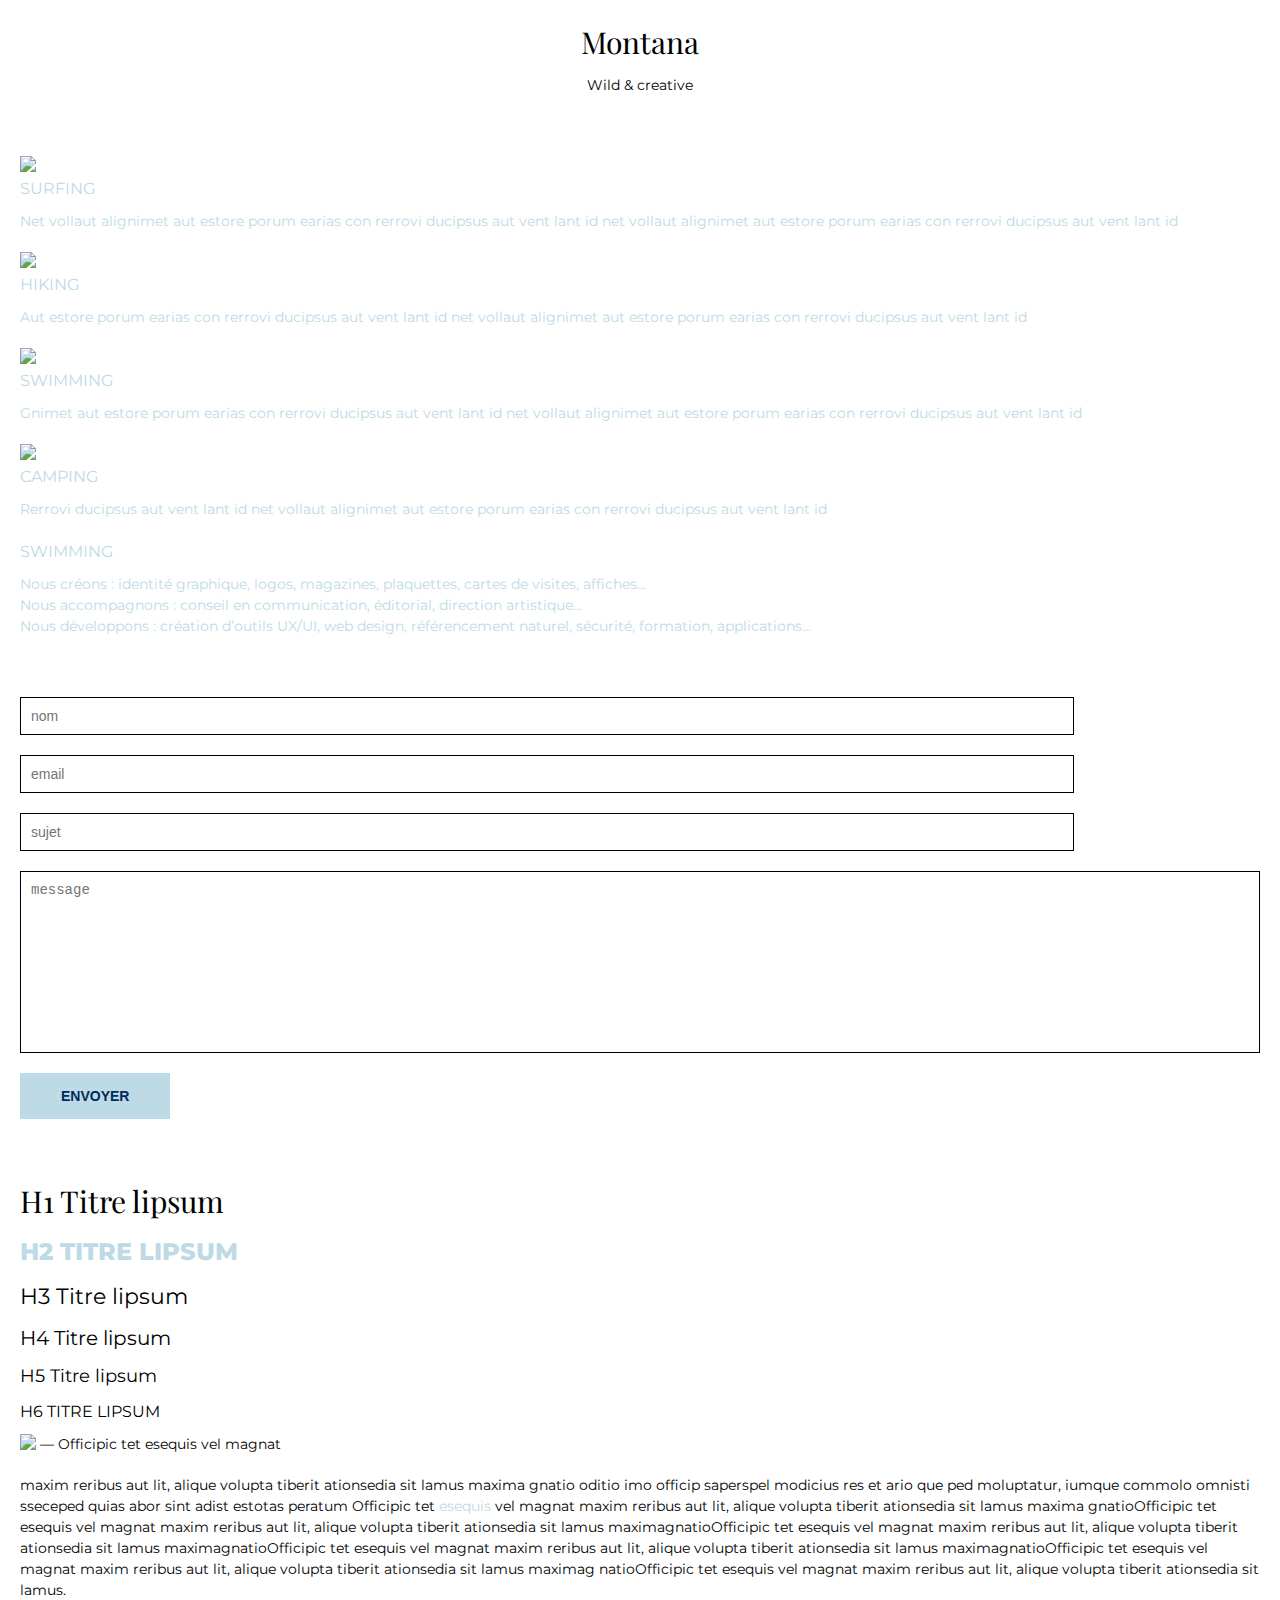
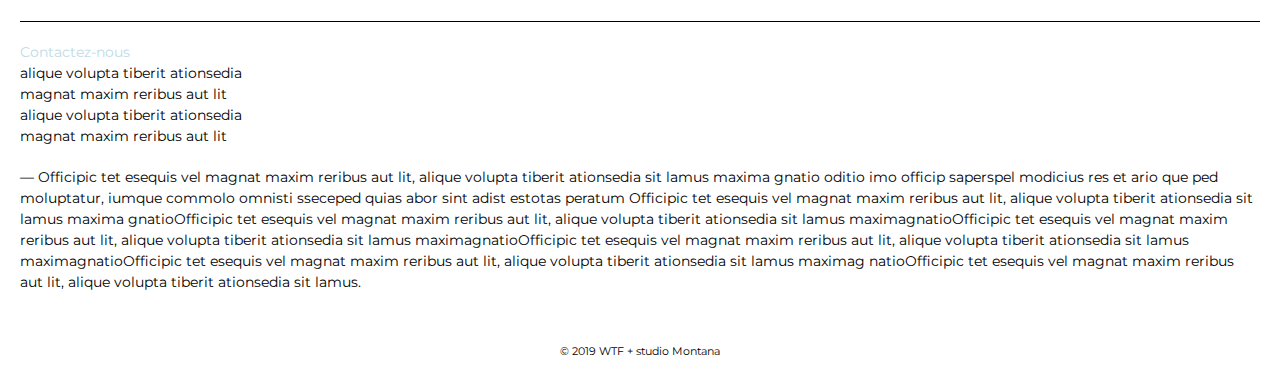
==== commit 87a11bcf: "Update index.html" ====
--- a/index.html
+++ b/index.html
@@ -16,20 +16,20 @@
 
   <!-- Main content -->
   <main class="main-content clearfix">
-    <section class="ff-fullwidth-banner ff-flex" style="background-image: url('https://images.unsplash.com/photo-1469394721641-25268de61797');">
-      <div class="ff-wrapper ff-flex">
+    <section class="fullwidth-banner ff-flex" style="background-image: url('https://images.unsplash.com/photo-1469394721641-25268de61797');">
+      <div class="wrapper ff-flex">
         <article>
           <h1 class="title">Montana</h1>
           <p class="ff-aligncenter">Wild & creative</p>
         </article>
       </div>
     </section>
-    <section class="ff-gallery ff-flex">
-      <div class="ff-wrapper ff-fullwidth ff-flex flex-row flex-items-top flex-content-left">
+    <section class="gallery ff-flex">
+      <div class="wrapper fullwidth ff-flex flex-row flex-items-top flex-content-left">
         <article>
           <a href="#">
-            <figure class="ff-gallery-figure">
-              <img src="https://images.unsplash.com/photo-1466916932233-c1b9c82e71c4" class="ff-gallery-image">
+            <figure class="gallery-figure">
+              <img src="https://images.unsplash.com/photo-1466916932233-c1b9c82e71c4" class="gallery-image">
             </figure>
             <h6>Surfing</h6>
             <p>Net vollaut alignimet aut estore porum earias con rerrovi ducipsus aut vent lant id net vollaut alignimet aut estore porum earias con rerrovi ducipsus aut vent lant id
@@ -38,8 +38,8 @@
         </article>
         <article>
           <a href="#">
-            <figure class="ff-gallery-figure">
-              <img src="https://images.unsplash.com/photo-1548095779-26dbc38010ed" class="ff-gallery-image">
+            <figure class="gallery-figure">
+              <img src="https://images.unsplash.com/photo-1548095779-26dbc38010ed" class="gallery-image">
             </figure>
             <h6>Hiking</h6>
             <p>Aut estore porum earias con rerrovi ducipsus aut vent lant id net vollaut alignimet aut estore porum earias con rerrovi ducipsus aut vent lant id
@@ -48,8 +48,8 @@
         </article>
         <article>
           <a href="#">
-            <figure class="ff-gallery-figure">
-              <img src="https://images.unsplash.com/photo-1538992409240-dc1a2ae11e7b" class="ff-gallery-image">
+            <figure class="gallery-figure">
+              <img src="https://images.unsplash.com/photo-1538992409240-dc1a2ae11e7b" class="gallery-image">
             </figure>
             <h6>Swimming</h6>
             <p>Gnimet aut estore porum earias con rerrovi ducipsus aut vent lant id net vollaut alignimet aut estore porum earias con rerrovi ducipsus aut vent lant id
@@ -58,8 +58,8 @@
         </article>
         <article>
           <a href="#">
-            <figure class="ff-gallery-figure">
-              <img src="https://images.unsplash.com/photo-1489893117776-b13fed1ad239" class="ff-gallery-image">
+            <figure class="gallery-figure">
+              <img src="https://images.unsplash.com/photo-1489893117776-b13fed1ad239" class="gallery-image">
             </figure>
             <h6>Camping</h6>
             <p>Rerrovi ducipsus aut vent lant id net vollaut alignimet aut estore porum earias con rerrovi ducipsus aut vent lant id
@@ -68,7 +68,7 @@
         </article>
         <article class="">
           <a href="#">
-            <figure class="ff-gallery-figure">
+            <figure class="gallery-figure">
             </figure>
             <h6>Swimming</h6>
             <p>Nous créons : identité graphique, logos, magazines, plaquettes, cartes de visites, affiches…<br>
@@ -80,8 +80,8 @@
       </div>
     </section>
     <section class="ff-flex">
-      <div class="ff-wrapper ff-flex">
-        <form class="ff-form">
+      <div class="wrapper ff-flex">
+        <form class="contact">
           <table><tbody>
             <tr>
               <td>
@@ -117,7 +117,7 @@
       </div>
     </section>
     <section class="ff-flex">
-      <div class="ff-wrapper">
+      <div class="wrapper">
         <article>
           <h1>H1 Titre lipsum</h1>
           <h2>H2 Titre lipsum</h2>
@@ -131,7 +131,7 @@
             Officipic tet <a>esequis</a> vel magnat maxim reribus aut lit, alique volupta tiberit ationsedia sit lamus maxima gnatioOfficipic tet esequis vel magnat maxim reribus aut lit, alique volupta tiberit ationsedia sit lamus maximagnatioOfficipic tet esequis vel magnat maxim reribus aut lit, alique volupta tiberit ationsedia sit lamus maximagnatioOfficipic tet esequis vel magnat maxim reribus aut lit, alique volupta tiberit ationsedia sit lamus maximagnatioOfficipic tet esequis vel magnat maxim reribus aut lit, alique volupta tiberit ationsedia sit lamus maximag natioOfficipic tet esequis vel magnat maxim reribus aut lit, alique volupta tiberit ationsedia sit lamus.
           </p>
           <hr>
-          <a href="#" class="ff-button">Contactez-nous</a>
+          <a href="#" class="button">Contactez-nous</a>
           <ul>
             <li>alique volupta tiberit ationsedia</li>
             <li>magnat maxim reribus aut lit</li>
@@ -146,7 +146,7 @@
   </main>
   <!-- Footer -->
   <footer>
-    <div class="ff-copyright">
+    <div class="copyright">
       © 2019 WTF + studio Montana
     </div>
   </footer>
